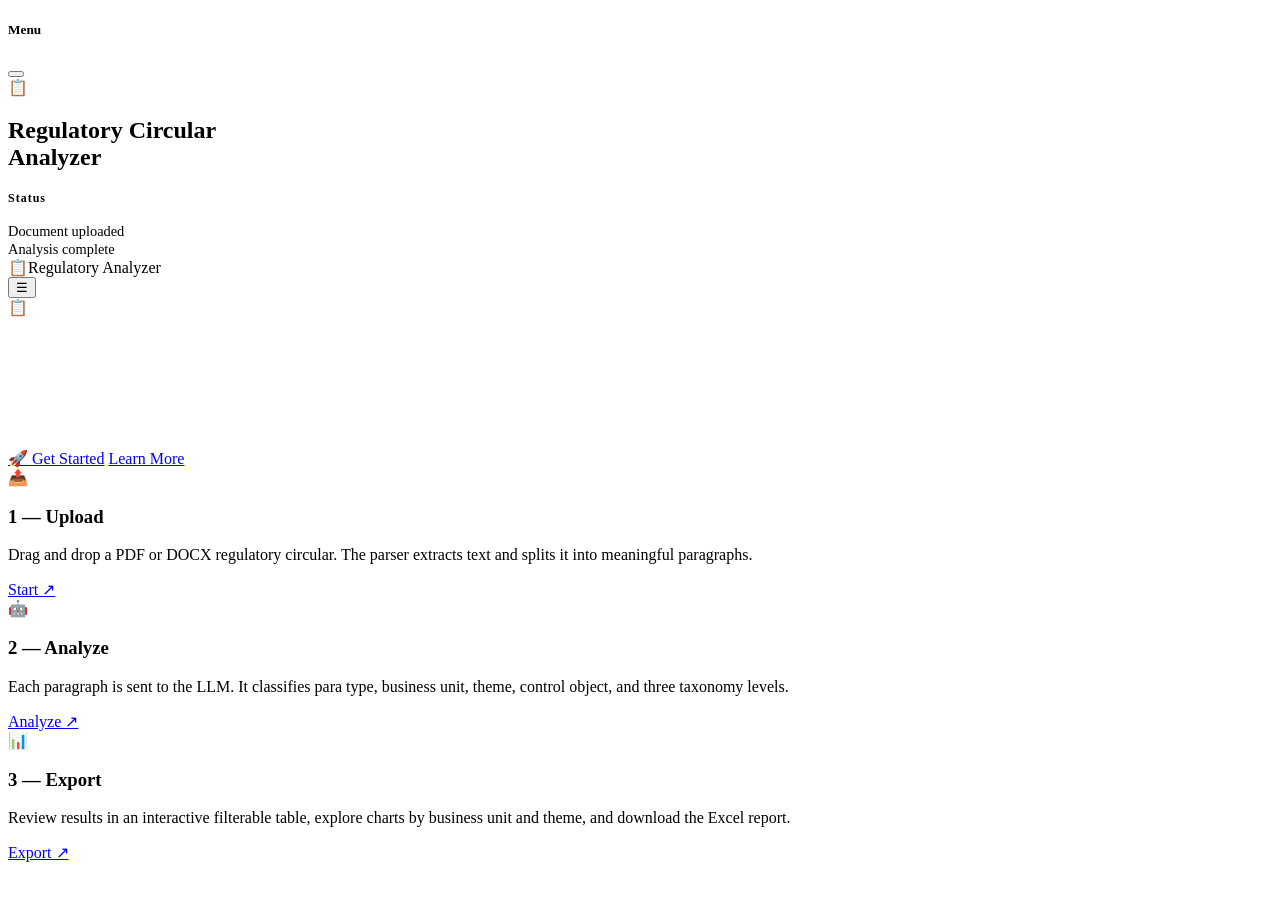
==== static/index.html @ 5cbea81d "Initial commit with full Maker-Checker workflow, SQLite, and PyMuPDF block extraction" ====
<!DOCTYPE html>
<html lang="en">

<head>
  <meta charset="UTF-8" />
  <meta name="viewport" content="width=device-width, initial-scale=1.0" />
  <title>Regulatory Circular Analyzer</title>
  <meta name="description"
    content="GenAI-powered regulatory circular analysis — classify every paragraph by business unit, theme, and control taxonomy, then export to Excel." />
  <!-- Bootstrap 5 CSS -->
  <link href="/css/bootstrap.min.css" rel="stylesheet">
  <link rel="stylesheet" href="/css/style.css" />
</head>

<body class="bg-body-tertiary">
  <div class="d-flex min-vh-100 flex-column flex-md-row">

    <!-- Sidebar -->
    <aside class="sidebar offcanvas-md offcanvas-start" tabindex="-1" id="sidebar" aria-labelledby="sidebarLabel">
      <div class="offcanvas-header d-md-none">
        <h5 class="offcanvas-title text-white" id="sidebarLabel">Menu</h5>
        <button type="button" class="btn-close btn-close-white" data-bs-dismiss="offcanvas" data-bs-target="#sidebar"
          aria-label="Close"></button>
      </div>
      <div class="offcanvas-body flex-column p-0">
        <div class="sidebar-brand">
          <div class="logo">📋</div>
          <h1>Regulatory Circular<br>Analyzer</h1>
          <!-- <p>Powered by GenAI · LangChain · LiteLLM</p> -->
        </div>
        <nav class="sidebar-nav" id="sidebarNav"></nav>
        <div class="sidebar-status mt-auto p-3">
          <h4 class="text-uppercase text-secondary" style="font-size:0.75rem; letter-spacing:1px; margin-bottom:1rem;">
            Status</h4>
          <div class="d-flex align-items-center mb-2">
            <div class="status-dot me-2" id="statusDoc"></div><span class="text-white" style="font-size:0.9rem;">Document uploaded</span>
          </div>
          <div class="d-flex align-items-center">
            <div class="status-dot me-2" id="statusAna"></div><span class="text-white" style="font-size:0.9rem;">Analysis complete</span>
          </div>
          <div class="mt-2 text-secondary" id="statusCount" style="display:none;font-size:.75rem;"></div>
        </div>
      </div>
    </aside>

    <!-- Main -->
    <main class="main flex-grow-1">
      <!-- Mobile top bar -->
      <div class="d-md-none d-flex justify-content-between align-items-center p-3 bg-white border-bottom shadow-sm">
        <div class="fw-bold fs-5"><span class="me-2">📋</span>Regulatory Analyzer</div>
        <button class="btn btn-light border" type="button" data-bs-toggle="offcanvas"
          data-bs-target="#sidebar">☰</button>
      </div>

      <div class="container-fluid p-3 p-md-4 p-xl-5">

        <!-- Hero -->
        <div class="card border-0 shadow-sm text-center p-4 p-md-5 mb-4 rounded-4"
          style="background: linear-gradient(135deg, var(--navy-900), var(--navy-700)); color: white;">
          <div class="display-3 mb-3">📋</div>
          <h1 class="fw-bold mb-3">Regulatory Circular Analyzer</h1>
          <p class="lead text-white-50 mx-auto" style="max-width: 700px;">
            Upload a regulatory document, let AI classify every paragraph by business unit, theme, and control taxonomy
            — then download the results as a formatted Excel report.
          </p>
          <div class="d-flex justify-content-center gap-3 mt-4 flex-wrap">
            <a href="upload.html" class="btn btn-primary btn-lg px-4 rounded-pill">🚀 Get Started</a>
            <a href="#how-it-works" class="btn btn-outline-light btn-lg px-4 rounded-pill">Learn More</a>
          </div>
        </div>

        <!-- Workflow cards -->
        <div id="how-it-works" class="row g-4 mb-5">
          <div class="col-md-4">
            <div class="card h-100 border-0 shadow-sm p-4 rounded-4">
              <div class="fs-1 mb-3">📤</div>
              <h3 class="h5 fw-bold text-navy">1 — Upload</h3>
              <p class="text-secondary small flex-grow-1">Drag and drop a PDF or DOCX regulatory circular. The parser
                extracts text and splits it into meaningful paragraphs.</p>
              <div class="mt-3"><a href="upload.html" class="btn btn-outline-primary btn-sm rounded-pill">Start ↗</a>
              </div>
            </div>
          </div>
          <div class="col-md-4">
            <div class="card h-100 border-0 shadow-sm p-4 rounded-4">
              <div class="fs-1 mb-3">🤖</div>
              <h3 class="h5 fw-bold text-navy">2 — Analyze</h3>
              <p class="text-secondary small flex-grow-1">Each paragraph is sent to the LLM. It classifies para type,
                business unit, theme, control object, and three taxonomy levels.</p>
              <div class="mt-3"><a href="analyze.html" class="btn btn-outline-primary btn-sm rounded-pill">Analyze ↗</a>
              </div>
            </div>
          </div>
          <div class="col-md-4">
            <div class="card h-100 border-0 shadow-sm p-4 rounded-4">
              <div class="fs-1 mb-3">📊</div>
              <h3 class="h5 fw-bold text-navy">3 — Export</h3>
              <p class="text-secondary small flex-grow-1">Review results in an interactive filterable table, explore
                charts by business unit and theme, and download the Excel report.</p>
              <div class="mt-3"><a href="export.html" class="btn btn-outline-primary btn-sm rounded-pill">Export ↗</a>
              </div>
            </div>
          </div>
        </div>



      </div><!-- /container -->
    </main>
  </div>

  <!-- Bootstrap 5 JS Bundle -->
  <script src="/js/bootstrap.bundle.min.js"></script>
  <script src="/js/app.js?v=2"></script>
</body>

</html>
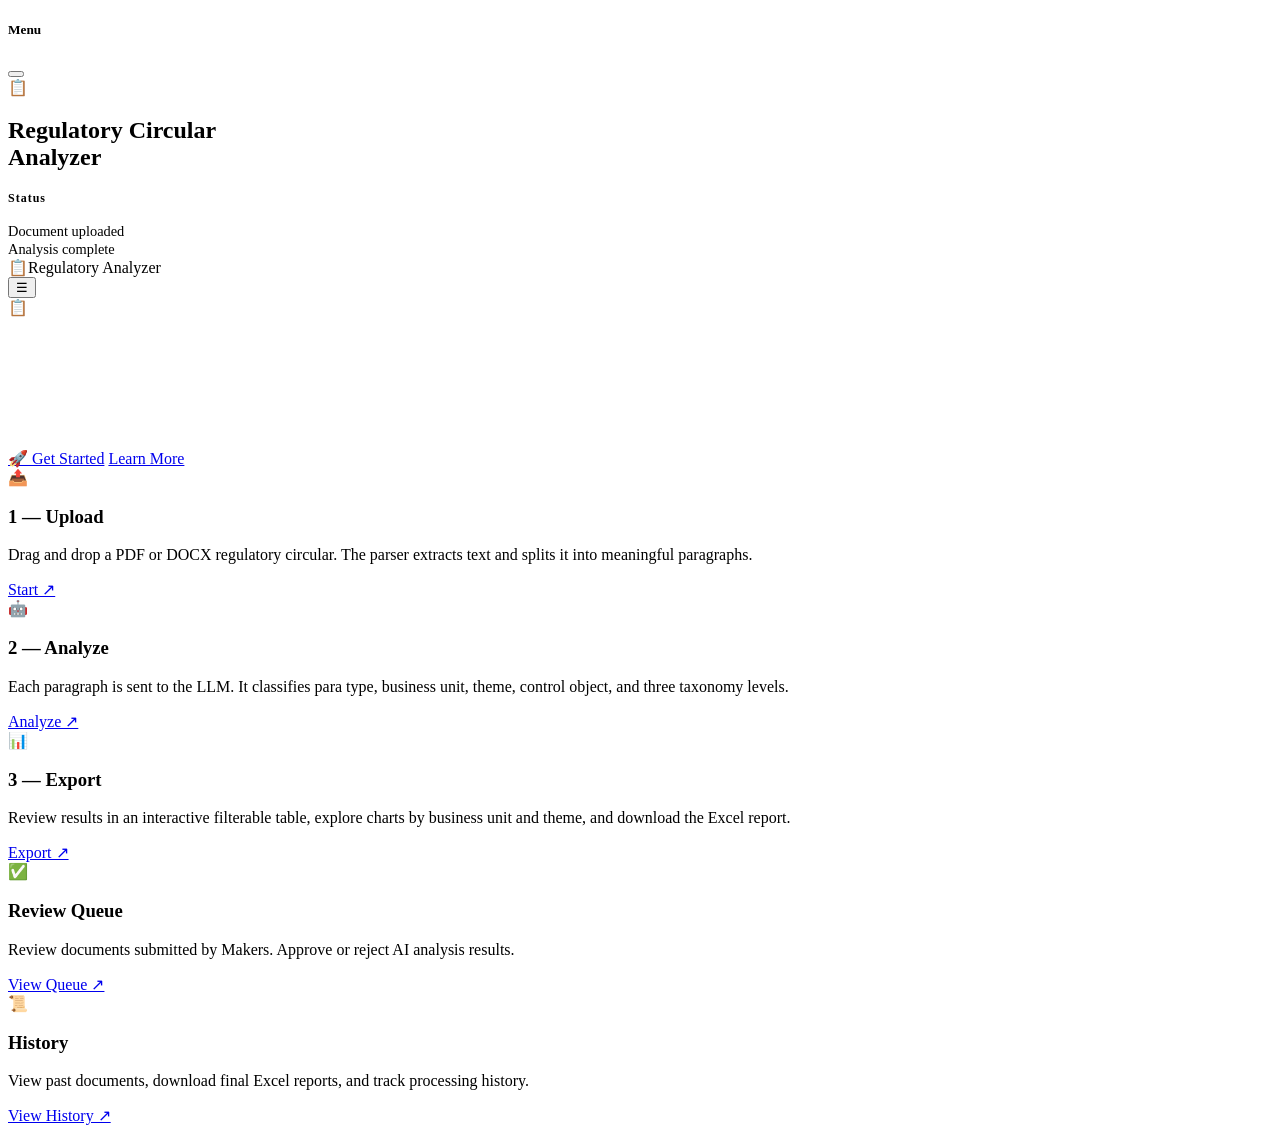
==== commit 1d19343a: "update code" ====
--- a/static/index.html
+++ b/static/index.html
@@ -103,6 +103,26 @@
           </div>
         </div>
 
+        <!-- Checker Workflow cards -->
+        <div id="checker-workflow" class="row g-4 mb-5 d-none">
+          <div class="col-md-6">
+            <div class="card h-100 border-0 shadow-sm p-4 rounded-4">
+              <div class="fs-1 mb-3">✅</div>
+              <h3 class="h5 fw-bold text-navy">Review Queue</h3>
+              <p class="text-secondary small flex-grow-1">Review documents submitted by Makers. Approve or reject AI analysis results.</p>
+              <div class="mt-3"><a href="checker.html" class="btn btn-outline-primary btn-sm rounded-pill">View Queue ↗</a></div>
+            </div>
+          </div>
+          <div class="col-md-6">
+            <div class="card h-100 border-0 shadow-sm p-4 rounded-4">
+              <div class="fs-1 mb-3">📜</div>
+              <h3 class="h5 fw-bold text-navy">History</h3>
+              <p class="text-secondary small flex-grow-1">View past documents, download final Excel reports, and track processing history.</p>
+              <div class="mt-3"><a href="history.html" class="btn btn-outline-primary btn-sm rounded-pill">View History ↗</a></div>
+            </div>
+          </div>
+        </div>
+
 
 
       </div><!-- /container -->
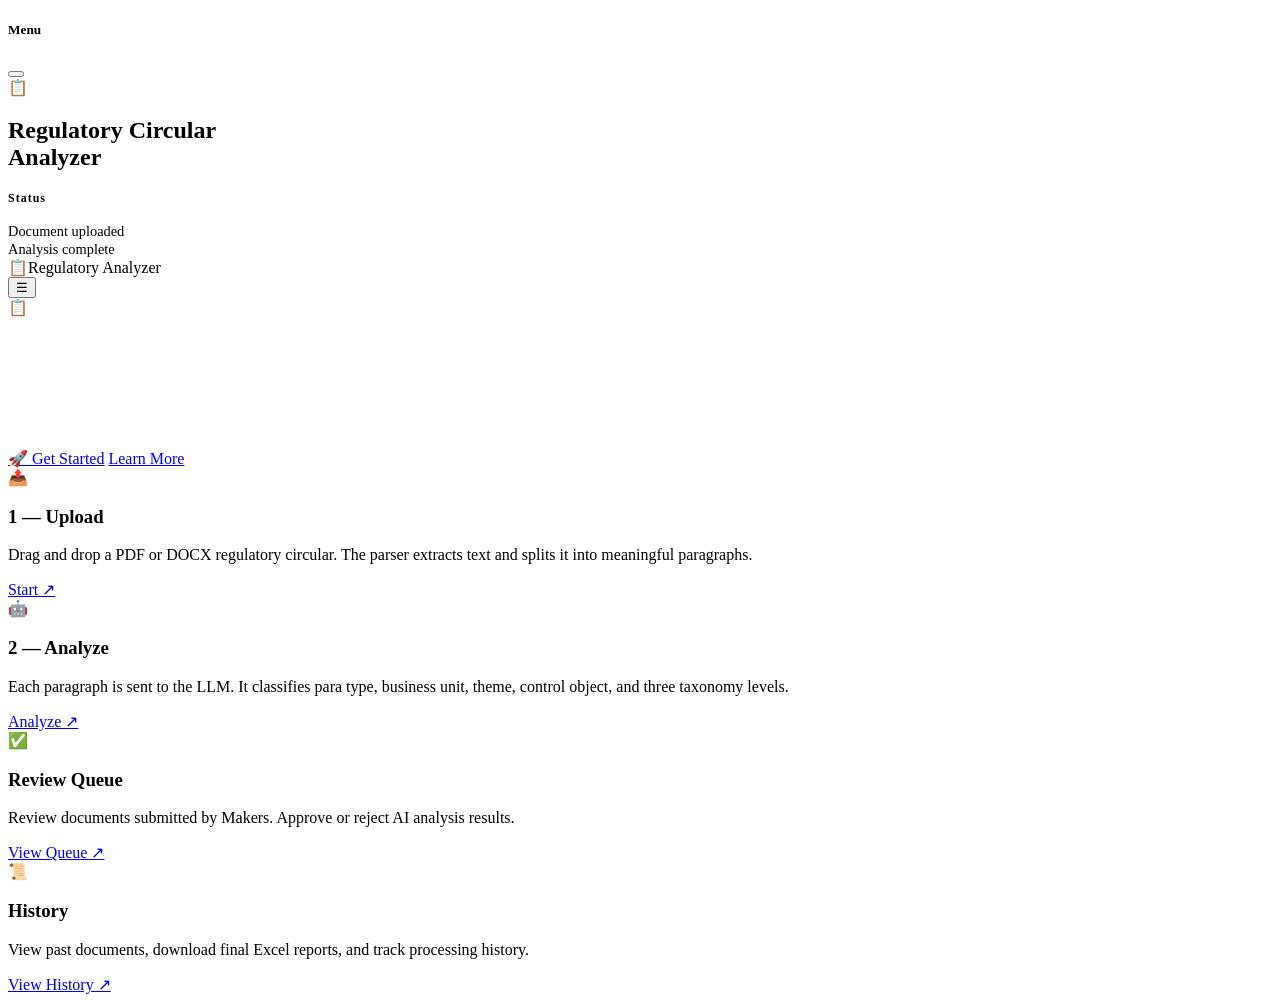
==== commit dd63bdaf: "skills changes" ====
--- a/static/index.html
+++ b/static/index.html
@@ -10,6 +10,7 @@
   <!-- Bootstrap 5 CSS -->
   <link href="/css/bootstrap.min.css" rel="stylesheet">
   <link rel="stylesheet" href="/css/style.css" />
+  <link rel="icon" type="image/svg+xml" href="/favicon.svg">
 </head>
 
 <body class="bg-body-tertiary">
@@ -71,7 +72,7 @@
 
         <!-- Workflow cards -->
         <div id="how-it-works" class="row g-4 mb-5">
-          <div class="col-md-4">
+          <div class="col-md-6">
             <div class="card h-100 border-0 shadow-sm p-4 rounded-4">
               <div class="fs-1 mb-3">📤</div>
               <h3 class="h5 fw-bold text-navy">1 — Upload</h3>
@@ -81,23 +82,13 @@
               </div>
             </div>
           </div>
-          <div class="col-md-4">
+          <div class="col-md-6">
             <div class="card h-100 border-0 shadow-sm p-4 rounded-4">
               <div class="fs-1 mb-3">🤖</div>
               <h3 class="h5 fw-bold text-navy">2 — Analyze</h3>
               <p class="text-secondary small flex-grow-1">Each paragraph is sent to the LLM. It classifies para type,
                 business unit, theme, control object, and three taxonomy levels.</p>
               <div class="mt-3"><a href="analyze.html" class="btn btn-outline-primary btn-sm rounded-pill">Analyze ↗</a>
-              </div>
-            </div>
-          </div>
-          <div class="col-md-4">
-            <div class="card h-100 border-0 shadow-sm p-4 rounded-4">
-              <div class="fs-1 mb-3">📊</div>
-              <h3 class="h5 fw-bold text-navy">3 — Export</h3>
-              <p class="text-secondary small flex-grow-1">Review results in an interactive filterable table, explore
-                charts by business unit and theme, and download the Excel report.</p>
-              <div class="mt-3"><a href="export.html" class="btn btn-outline-primary btn-sm rounded-pill">Export ↗</a>
               </div>
             </div>
           </div>
